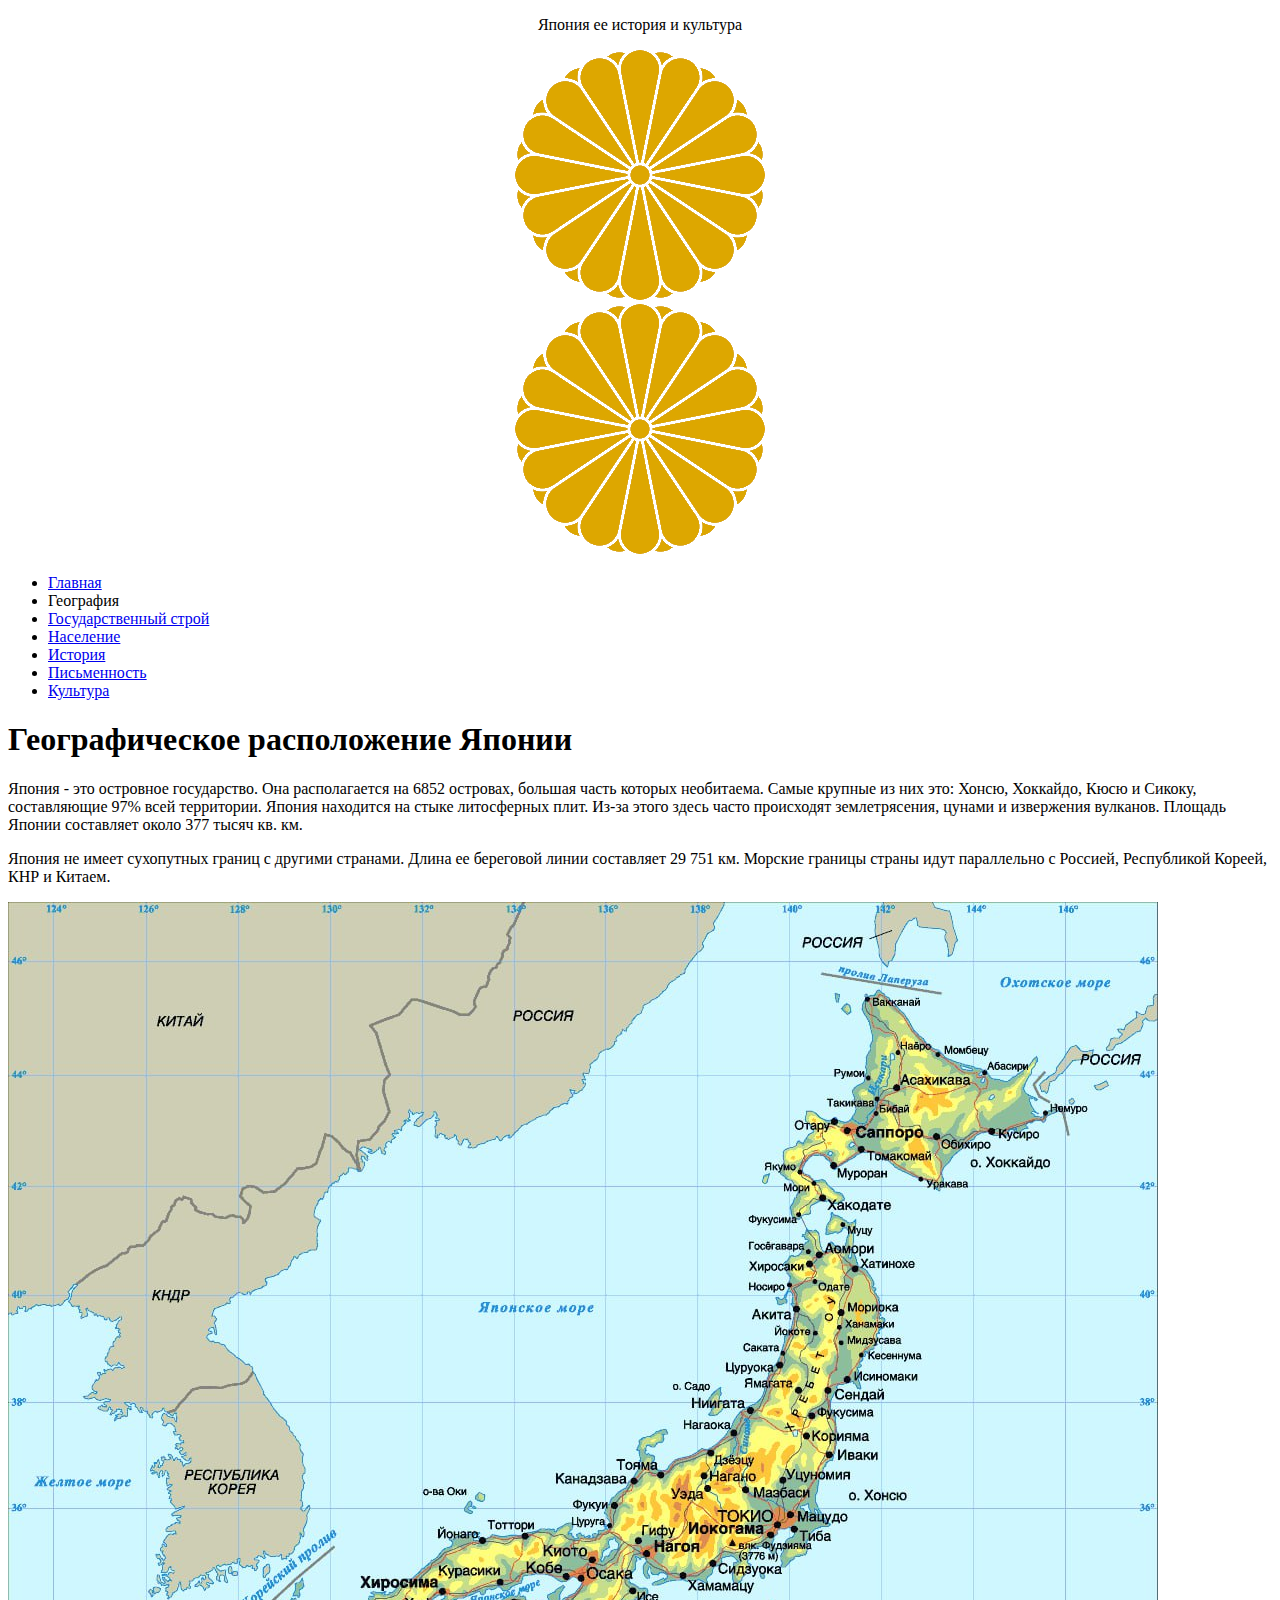
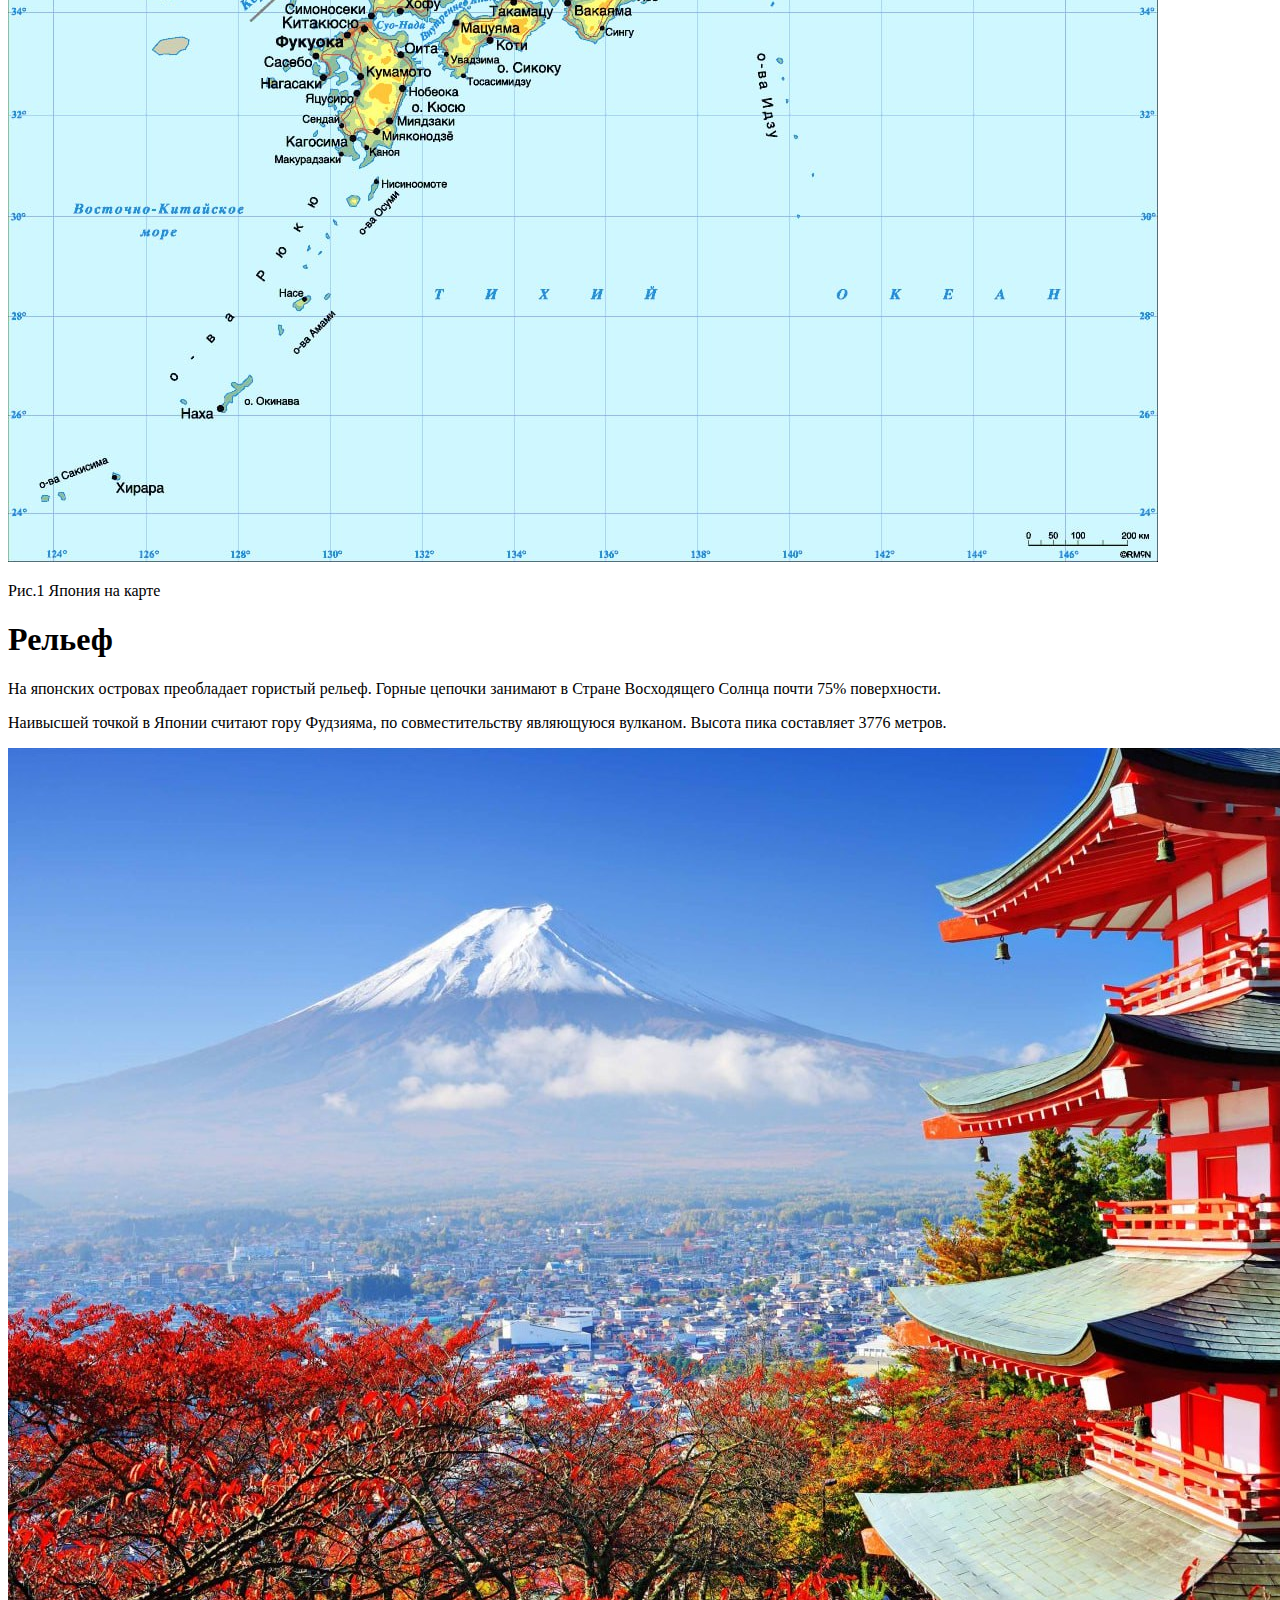
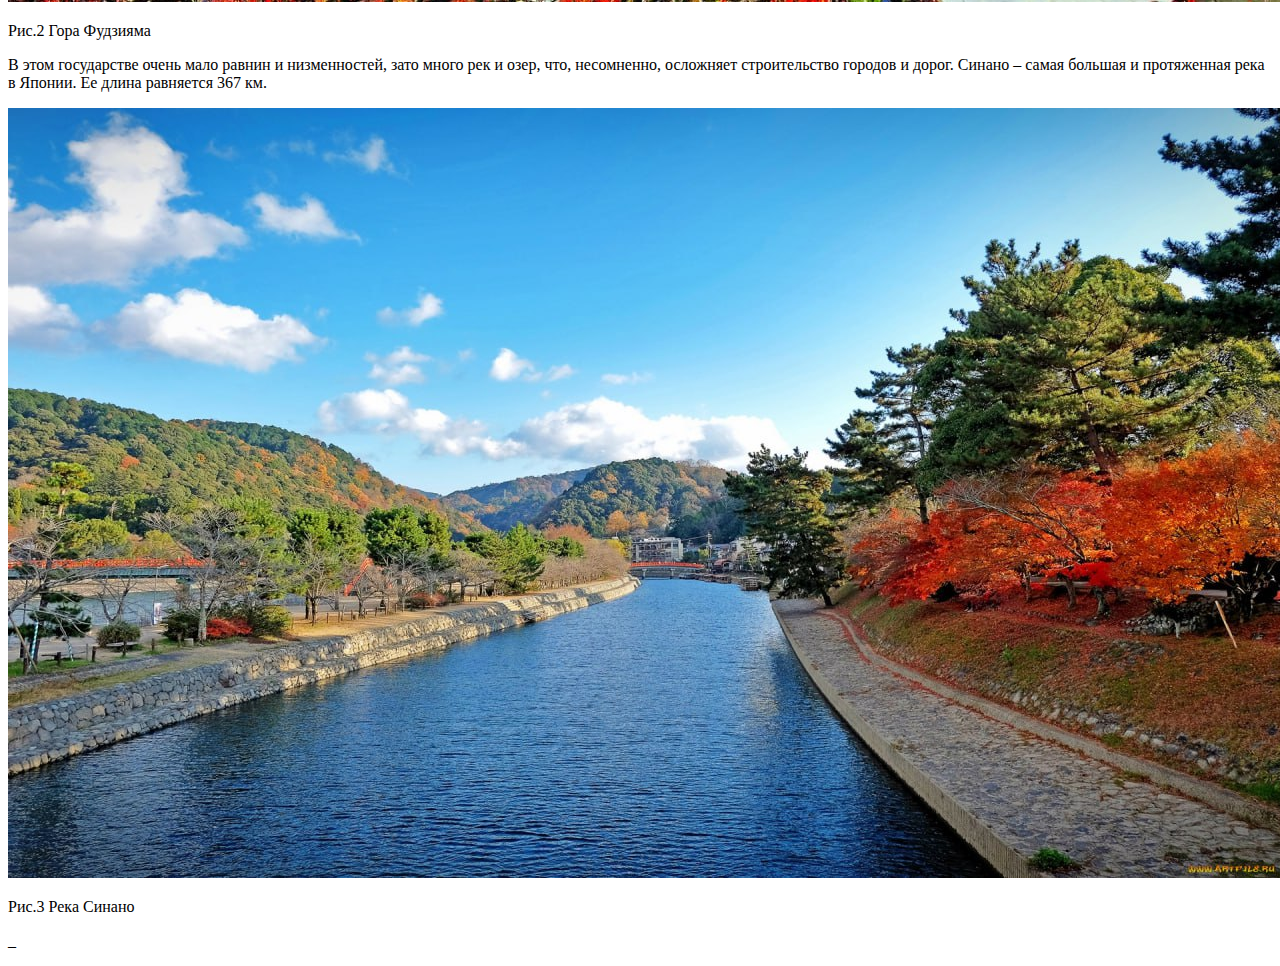
==== География.html @ 6f7203fd "Add files via upload" ====
<!DOCTYPE html>
<html lang="en">
<head>
	<link rel="stylesheet" href="./CSS/География.css"> <!-- путь с .  - значит в этом же каталоге находится -->
	<link rel="stylesheet" href="./CSS/main.css">    <!-- путь с .  - значит в этом же каталоге находится -->
	<meta charset="UTF-8">
	<meta http-equiv="X-UA-Compatible" content="IE=edge">
	<meta name="viewport" content="width=device-width, initial-scale=1.0">
	<link rel="icon" href="./favicon.ico" type="image/x-icon">
	<title>Japan</title>
</head>

<body>
<header class="header">
        <div align="center">
			
			<p class="header_text">Япония ее история и культура</p>
			<div> <img  class="header_logo_left" src="./картинки_япония/герб.png" alt="ошибка"> </div><!-- изображение с логотипом -->
			<div> <img  class="header_logo_right" src="./картинки_япония/герб.png" alt="ошибка"> </div><!-- изображение с логотипом -->
		</div>	
</header>

      <nav class="main_menu">  <!-- начало меню -->
        <ul class="main_menu">    <!-- маркированный список -->
          <li class="main_menu"> <a href="./index.html">Главная</a></li>
          <li <a href="./География.html" class="active">География</a></li>
          <li class="main_menu"> <a href="./Государственный строй.html">Государственный строй</a></li>
          <li class="main_menu"> <a href="./Население.html">Население</a></li>
          <li class="main_menu"> <a href="./История.html">История</a></li>
          <li class="main_menu"> <a href="./Письменность.html">Письменность</a></li>
          <li class="main_menu"> <a href="./Культура.html">Культура</a></li> 
        </ul>  <!--конец списка-->
      </nav>   <!-- конец меню -->
	  
	<div class="main_window">
	   <div class="main_line_up_1">  <!-- Верхняя зона в основном окне -->
			<p></p>
	   </div>
	   
        <h1>Географическое расположение Японии</h1>

        <p class="geo_text_abzac">Япония - это островное государство. Она располагается на 6852 островах, большая часть 
            которых необитаема. Самые крупные из них это: Хонсю, Хоккайдо, Кюсю и Сикоку, 
            составляющие 97% всей территории. Япония находится на стыке литосферных плит.
            Из-за этого здесь часто происходят землетрясения, цунами и извержения вулканов. Площадь 
            Японии составляет около 377 тысяч кв. км.</p>
        <p class="geo_text_abzac">Япония не имеет сухопутных границ с другими странами. Длина ее береговой линии составляет 
             29 751 км. Морские границы страны идут параллельно с Россией, Республикой Кореей, КНР и 
            Китаем.</p>

            <img class="geo_picture" src="./картинки_япония/карта.jpg" alt="ошибка">
            <p class="geo_text_picture_1">Рис.1 Япония на карте</p>

        <h1>Рельеф</h1>

        <p class="geo_text_abzac">На японских островах преобладает гористый рельеф. Горные цепочки занимают в Стране 
        Восходящего Солнца почти 75% поверхности.</p> 
            
        <p class="geo_text_abzac">Наивысшей точкой в Японии считают гору Фудзияма, 
        по совместительству являющуюся вулканом. Высота пика составляет 3776 метров. </p>

        <img class="geo_picture" src="./картинки_япония/фудзи-сан.jpg" alt="ошибка">
        <p class="geo_text_picture_1">Рис.2 Гора Фудзияма</p>

        <p class="geo_text_abzac">В этом государстве очень мало равнин и низменностей, зато много рек и озер, что, несомненно, 
        осложняет строительство городов и дорог. Синано – самая большая и протяженная река в Японии. 
        Ее длина равняется 367 км.</p>

        <img class="geo_picture" src="./картинки_япония/река.jpg" alt="ошибка">
        <p class="geo_text_picture_1">Рис.3 Река Синано</p>



         <div class="geo_e"> <!-- Пусто -->
			<p class="geo_text_abzac"> </p>
		 </div> 


        <div class="main_line_down_1"> <!-- Нижняя зона №1 в основном окне -->
			<p> </p>
	    </div>
	   
        <div class="main_line_down_2">  <!-- Нижняя зона №2 в основном окне -->
			<p>_</p>
	    </div>
    </div>
    
</body>
</html>
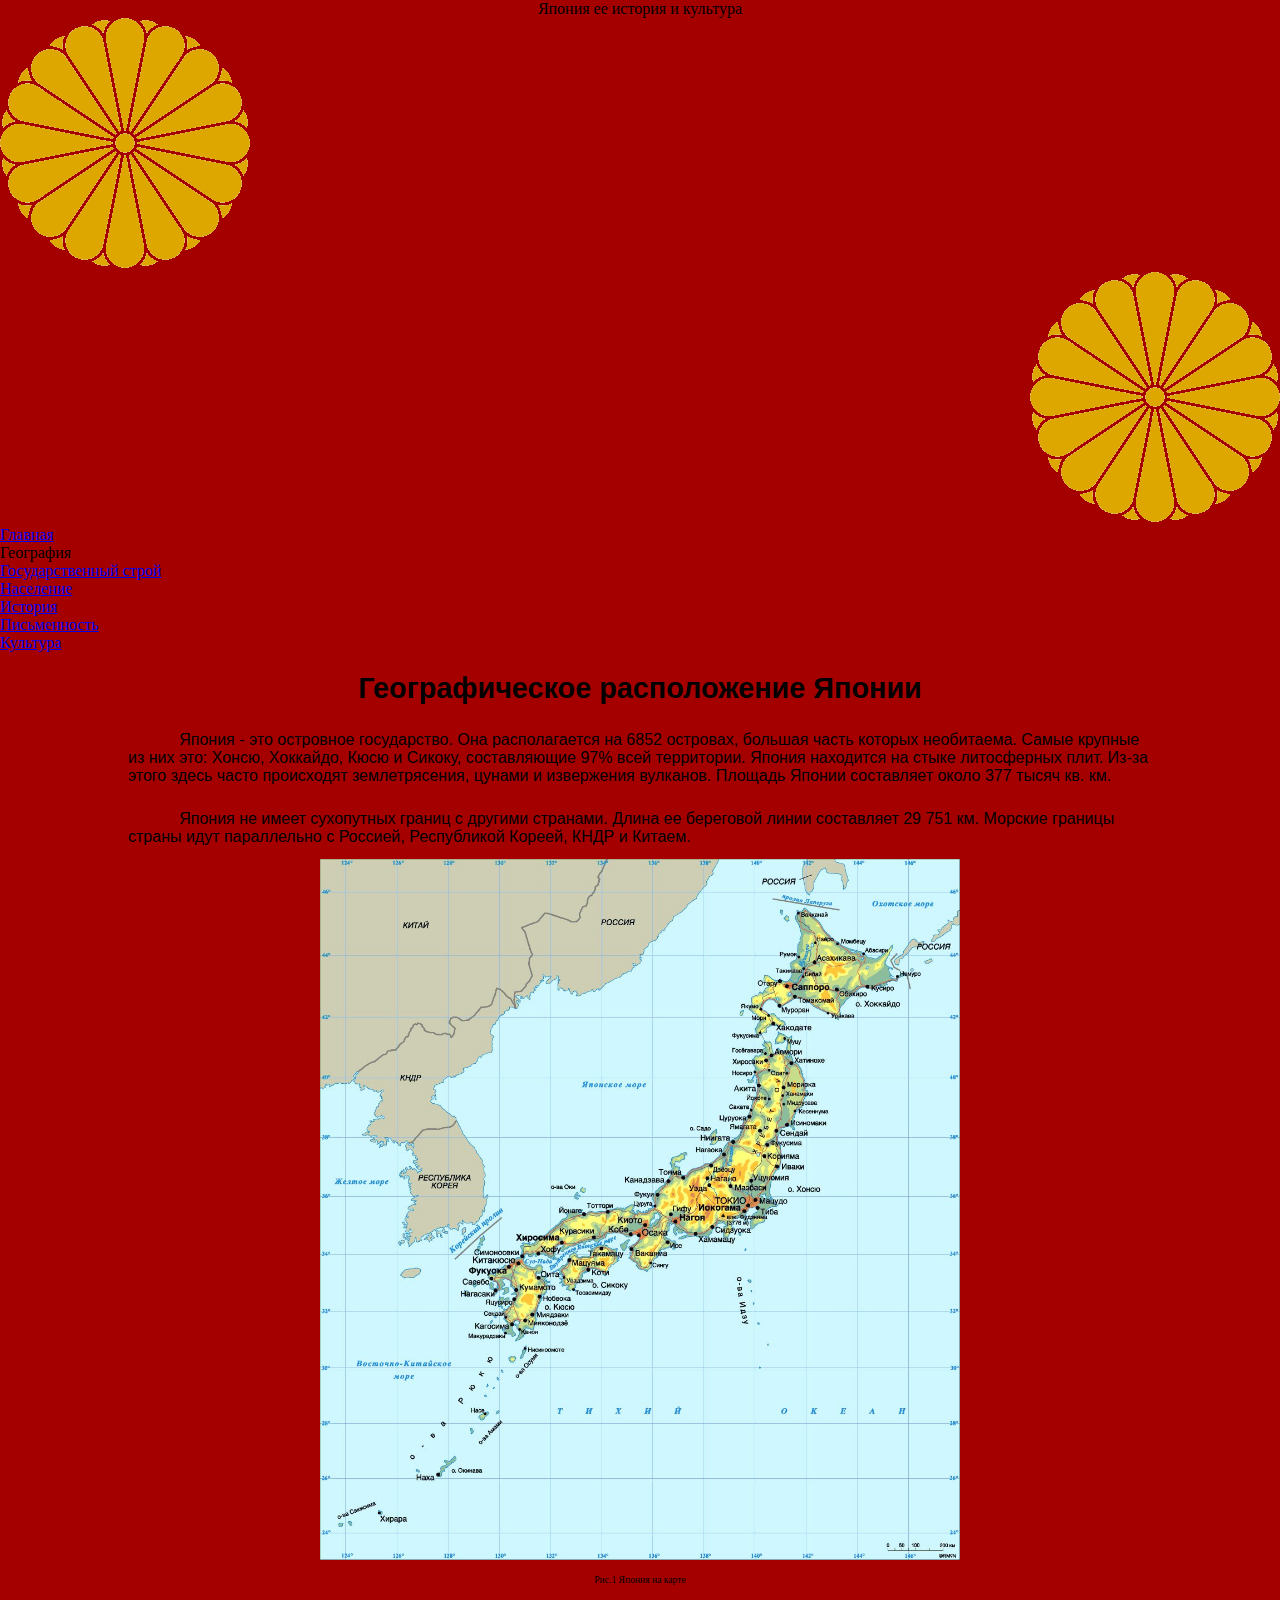
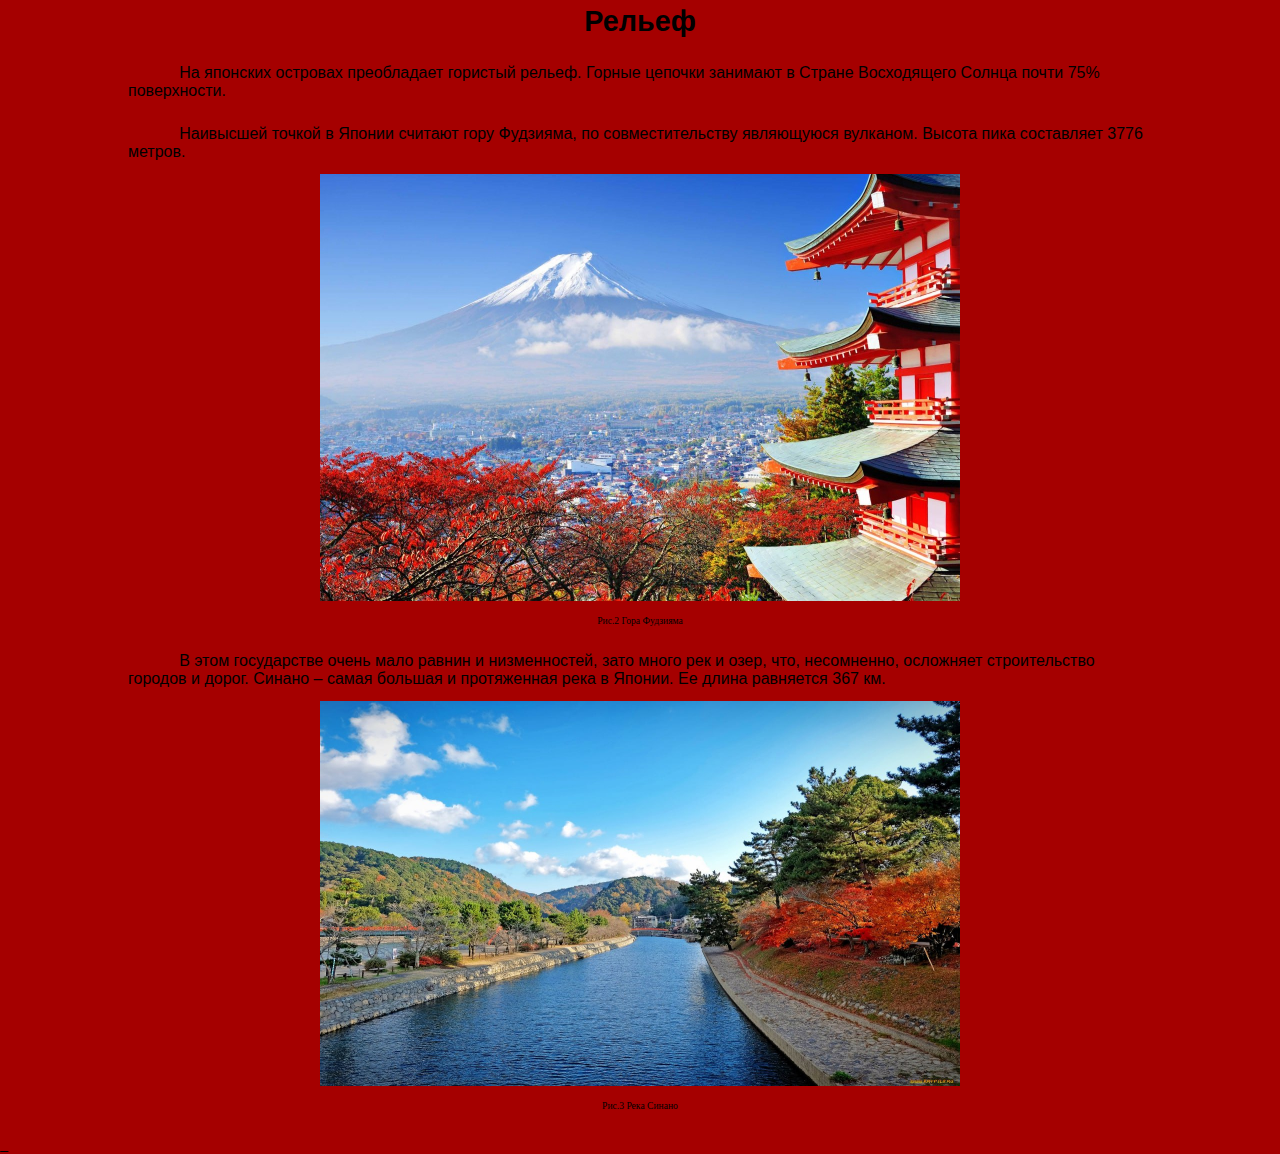
==== commit 7baf7816: "Add files via upload" ====
--- a/География.html
+++ b/География.html
@@ -2,7 +2,7 @@
 <html lang="en">
 <head>
 	<link rel="stylesheet" href="./CSS/География.css"> <!-- путь с .  - значит в этом же каталоге находится -->
-	<link rel="stylesheet" href="./CSS/main.css">    <!-- путь с .  - значит в этом же каталоге находится -->
+	<link rel="stylesheet" href="./CSS/index.css">    <!-- путь с .  - значит в этом же каталоге находится -->
 	<meta charset="UTF-8">
 	<meta http-equiv="X-UA-Compatible" content="IE=edge">
 	<meta name="viewport" content="width=device-width, initial-scale=1.0">
@@ -10,14 +10,18 @@
 	<title>Japan</title>
 </head>
 
-<body>
+<body style="background-image: url(./картинки_япония/фон.jpg); background-repeat: no-repeat; background-position: center; background-attachment: fixed">
+
 <header class="header">
         <div align="center">
-			
 			<p class="header_text">Япония ее история и культура</p>
-			<div> <img  class="header_logo_left" src="./картинки_япония/герб.png" alt="ошибка"> </div><!-- изображение с логотипом -->
-			<div> <img  class="header_logo_right" src="./картинки_япония/герб.png" alt="ошибка"> </div><!-- изображение с логотипом -->
 		</div>	
+		<div align="left">
+			<img class="header_logo_left" src = "./картинки_япония/герб.png" alt="ошибка">
+		</div><!-- изображение с логотипом -->
+        <div align="right">
+			<img class="header_logo_right" src="./картинки_япония/герб.png" alt="ошибка">
+		</div><!-- изображение с логотипом -->
 </header>
 
       <nav class="main_menu">  <!-- начало меню -->
@@ -34,7 +38,7 @@
 	  
 	<div class="main_window">
 	   <div class="main_line_up_1">  <!-- Верхняя зона в основном окне -->
-			<p></p>
+	     <p></p>
 	   </div>
 	   
         <h1>Географическое расположение Японии</h1>
@@ -45,7 +49,7 @@
             Из-за этого здесь часто происходят землетрясения, цунами и извержения вулканов. Площадь 
             Японии составляет около 377 тысяч кв. км.</p>
         <p class="geo_text_abzac">Япония не имеет сухопутных границ с другими странами. Длина ее береговой линии составляет 
-             29 751 км. Морские границы страны идут параллельно с Россией, Республикой Кореей, КНР и 
+             29 751 км. Морские границы страны идут параллельно с Россией, Республикой Кореей, КНДР и 
             Китаем.</p>
 
             <img class="geo_picture" src="./картинки_япония/карта.jpg" alt="ошибка">
@@ -79,8 +83,6 @@
         <div class="main_line_down_1"> <!-- Нижняя зона №1 в основном окне -->
 			<p> </p>
 	    </div>
-	   
-        <div class="main_line_down_2">  <!-- Нижняя зона №2 в основном окне -->
 			<p>_</p>
 	    </div>
     </div>
--- a/CSS/География.css
+++ b/CSS/География.css
@@ -0,0 +1,54 @@
+*{
+  padding: 0%;
+  margin: 0%;
+}
+
+body {
+  background-color: RGB(165, 0, 0);
+}
+
+h1 {   /* Заголовки */
+  position: relative;
+  text-align: center;
+  margin-top: 20px;
+  top: 50%;
+  font-size: 1.8em;
+  color: black;
+  font-family: 'Trebuchet MS', 'Lucida Sans Unicode', 'Lucida Grande', 'Lucida Sans', Arial, Sans-Serif;
+}
+
+.geo_text {  /* текст */
+  font-family: 'Franklin Gothic Medium', 'Arial Narrow', Arial, Sans-Serif;
+  font-size: 1.0em;
+  color: black;
+  margin: 2% 10% 1% 10%;  /* отступы (сверху, справа, снизу, слева) */
+}
+
+.geo_text_abzac {  /* Добавляем красную строку абзаца */
+  font-family: 'Franklin Gothic Medium', 'Arial Narrow', Arial, Sans-Serif;
+  font-size: 1.0em;
+  color: black;
+  margin: 2% 10% 1% 10%;  /* отступы (сверху, справа, снизу, слева) */
+  text-indent: 5%;
+}
+
+.geo_picture {  /* Картинки */
+  margin: 0 25% 0 25%;
+  width: 50%;
+}
+
+.geo_text_picture_1 { /* подпись к картинкам */
+  font-size: 0.6em;
+  font-family: 'Times New Roman', Times, serif;
+  color: black;
+  margin: 10px;
+  text-align: center;
+}
+
+.geo_e {  /* на будущее */
+  position: relative;
+  bottom: 0;
+  background-color: rgb(255, 255, 255);
+  height: 20%;
+  width: 100%;
+}
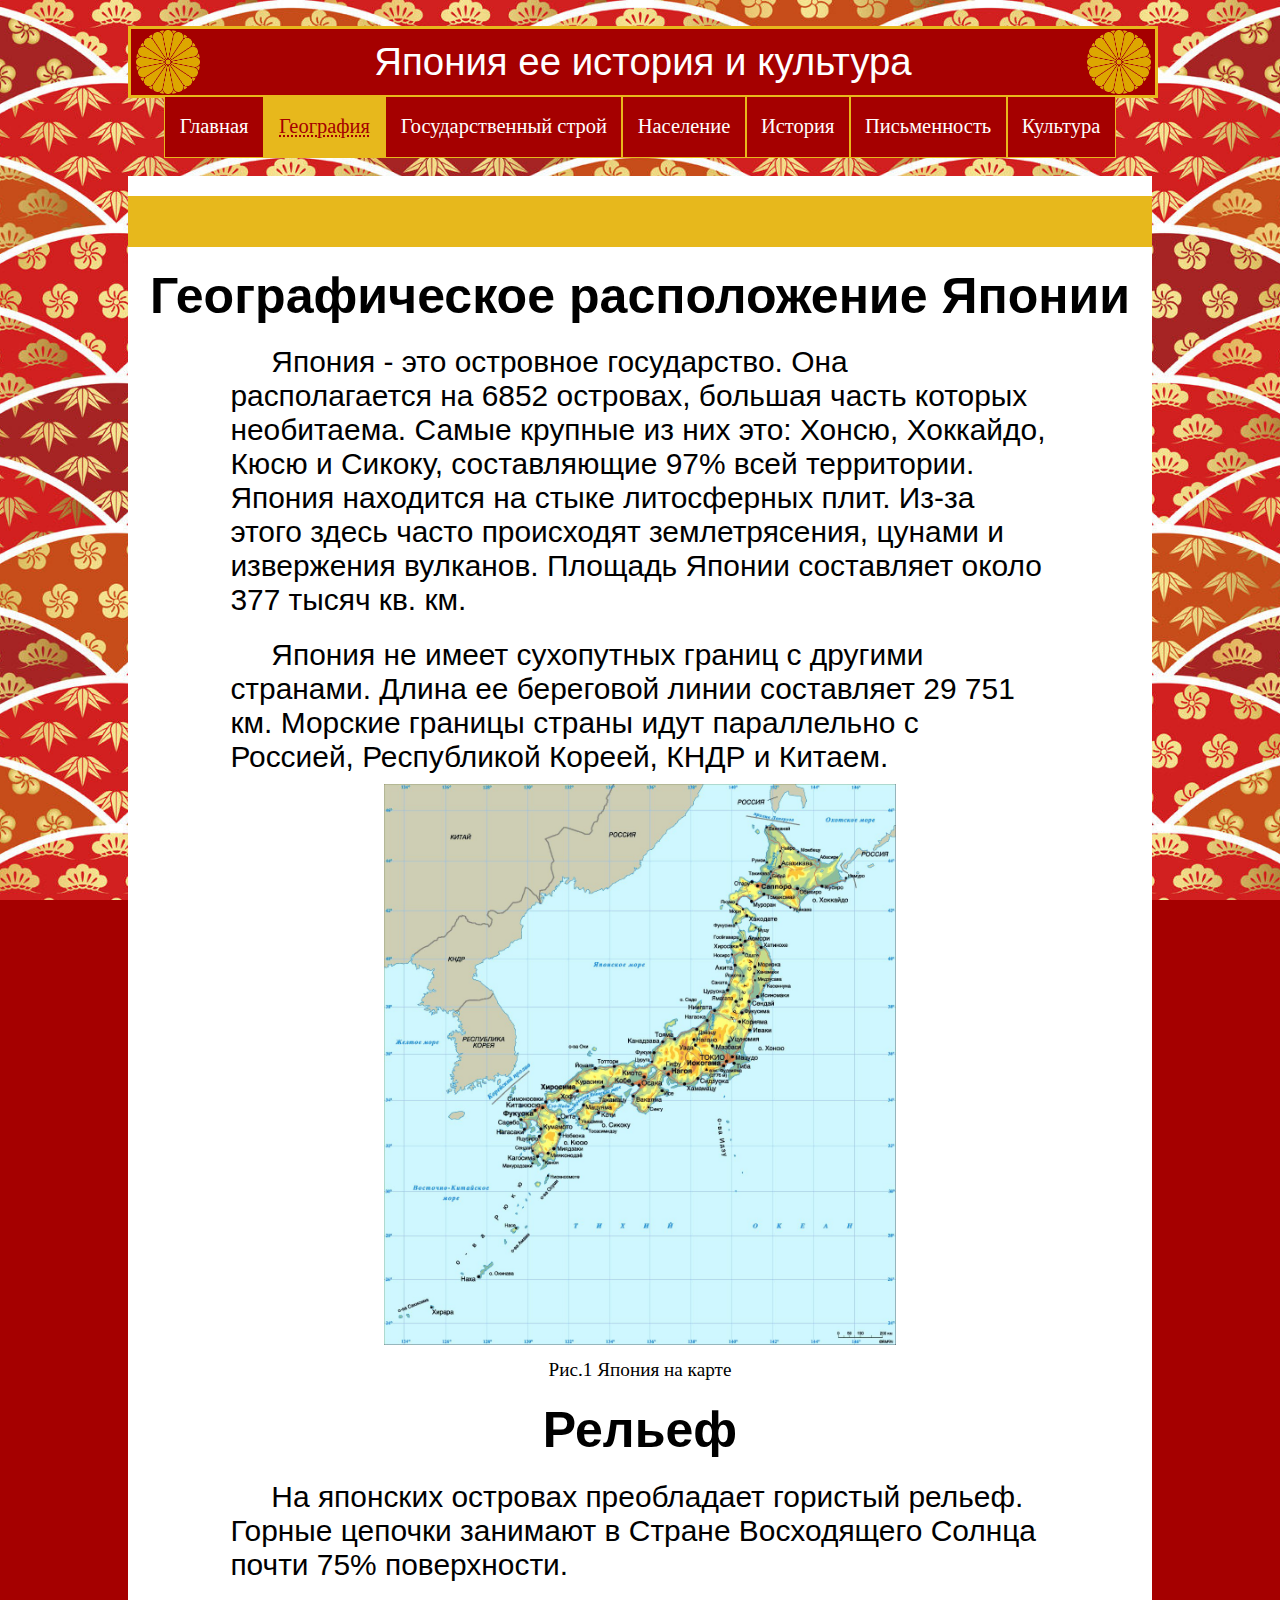
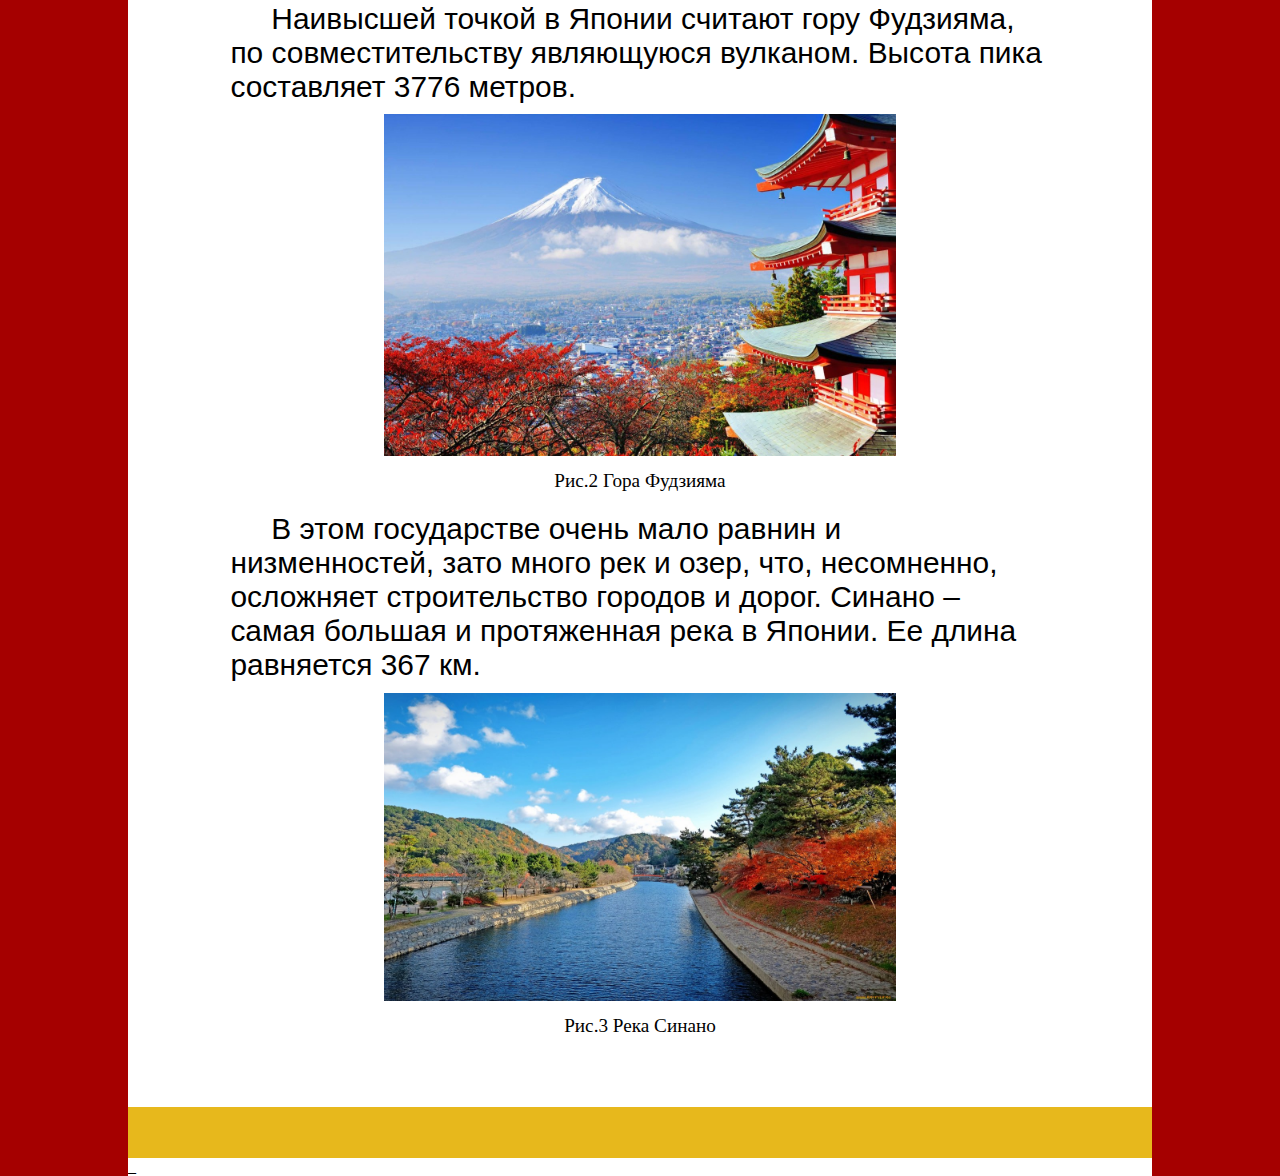
==== commit 68d7b3bc: "Add files via upload" ====
--- a/География.html
+++ b/География.html
@@ -10,7 +10,7 @@
 	<title>Japan</title>
 </head>
 
-<body style="background-image: url(./картинки_япония/фон.jpg); background-repeat: no-repeat; background-position: center; background-attachment: fixed">
+<body style="background-image: url(./картинки_япония/фон.jpg); background-repeat: no-repeat; background-position: center center; background-attachment: fixed; background-size: cover;">
 
 <header class="header">
         <div align="center">
--- a/CSS/География.css
+++ b/CSS/География.css
@@ -12,33 +12,33 @@
   text-align: center;
   margin-top: 20px;
   top: 50%;
-  font-size: 1.8em;
+  font-size: 3.13em;  /*50px;*/
   color: black;
   font-family: 'Trebuchet MS', 'Lucida Sans Unicode', 'Lucida Grande', 'Lucida Sans', Arial, Sans-Serif;
 }
 
 .geo_text {  /* текст */
   font-family: 'Franklin Gothic Medium', 'Arial Narrow', Arial, Sans-Serif;
-  font-size: 1.0em;
+  font-size: 1.87em;   /*30px;*/
   color: black;
   margin: 2% 10% 1% 10%;  /* отступы (сверху, справа, снизу, слева) */
 }
 
 .geo_text_abzac {  /* Добавляем красную строку абзаца */
   font-family: 'Franklin Gothic Medium', 'Arial Narrow', Arial, Sans-Serif;
-  font-size: 1.0em;
+  font-size: 1.87em;    /*30px;*/
   color: black;
   margin: 2% 10% 1% 10%;  /* отступы (сверху, справа, снизу, слева) */
   text-indent: 5%;
 }
 
 .geo_picture {  /* Картинки */
-  margin: 0 25% 0 25%;
-  width: 50%;
+  margin:0 25% 0 25%;
+  width:50%;
 }
 
 .geo_text_picture_1 { /* подпись к картинкам */
-  font-size: 0.6em;
+  font-size: 1.2em;   /*20px;*/
   font-family: 'Times New Roman', Times, serif;
   color: black;
   margin: 10px;
@@ -49,6 +49,6 @@
   position: relative;
   bottom: 0;
   background-color: rgb(255, 255, 255);
-  height: 20%;
+  height: 50px;
   width: 100%;
-}
+}--- a/CSS/index.css
+++ b/CSS/index.css
@@ -0,0 +1,230 @@
+*{
+  padding: 0%;
+  margin: 0%;
+}
+
+body {
+  background-color: RGB(165, 0, 0);
+}
+
+.main_window {
+  margin-left: 10%;
+  background-color: RGB(255, 255, 255);
+  width: 80%;
+  top: 50%;
+  height: auto;
+  align-self: center;
+  overflow: hidden;
+  overflow-x: hidden
+}
+
+.main_k {
+  position: relative;
+  top: 50px;
+  display: flex;
+}
+
+.header {
+  position: relative;
+  height: 7.47vw;                 /*100px;*/
+}
+
+.header_text {
+  position: absolute;          /*relative;*/
+  text-align: center;
+  display: flex;
+  flex-wrap: nowrap;
+  align-items: stretch;
+  flex-direction: row;
+  justify-content: center;
+  align-items: center;
+  top: 2.0vw;
+  left: 10%;
+  height: 5.2vw;
+  width: 80%;
+  font-size: 3vw;
+  color: white;
+  background-color: RGB(165, 0, 0);
+  font-family: 'Trebuchet MS', 'Lucida Sans Unicode', 'Lucida Grande', 'Lucida Sans', Arial, Sans-Serif;
+  border: 0.1em solid RGB(231, 184, 28);
+}
+
+.header_logo_left {
+  position: absolute;	
+  top: 2.35vw;
+  left: 10.6%;
+  width: 5%;
+  overflow: no-hidden;
+  /*background-color: RGB(255, 255, 255);*/
+}
+
+.header_logo_right {
+  position: absolute;
+  top: 2.35vw;
+  right: 10.1%;
+  width: 5%;
+  /*background-color: RGB(255, 255, 255);*/
+}
+
+ul {
+  overflow: hidden;
+  list-style: none; 
+  margin: 0 auto;
+}
+
+i {
+  display: block;
+  margin-right: 20%;
+  border: 1px solid RGB(255, 255, 255);
+}
+
+nav {
+  width: 80%;
+  margin: 0 auto;  
+}
+
+.main_menu{
+  position: relative;
+  top: 0%;
+  width: auto;
+  height: auto;
+  display: flex;
+  margin-bottom: 0.5%;
+}
+
+.main_menu a {
+  display: block;
+  padding: 0.7em;
+  height: 2.5vw;  /* высота меню */
+  align-items: stretch;
+  align-content: center;
+  
+  border: 1px solid RGB(231, 184, 28);
+  background-color: RGB(165, 0, 0);
+  color: #ffffff;
+  
+    /* свойства шрифта */
+  font-size: 1.6vw;
+  display: block;
+  text-decoration: none;
+  font-family: 'Lora', serif;
+  transition: .5s linear;
+}
+
+.main_menu li.active {  /*активный пункт меню*/
+  display: block;
+  padding: 0.7em;
+  height: 2.5vw;  /* высота меню */
+  align-items: stretch;
+  align-content: center;
+  
+  border: 1px solid RGB(231, 184, 28);
+  background-color: RGB(231, 184, 28);
+  color: RGB(165, 0, 0);
+  text-decoration-line: underline;
+  text-decoration-style: dotted;
+  text-decoration-color: RGB(165, 0, 0);
+  
+  /* свойства шрифта*/
+  font-size: 1.6vw;
+  font-family: 'Lora', serif;
+  transition: .5s linear;
+}
+
+.main_menu a:hover {
+  background-color: RGB(231, 184, 28);
+}
+
+.main_window_text {
+  font-family: 'Franklin Gothic Medium', 'Arial Narrow', Arial, Sans-Serif;
+  font-size: 2.0em;
+  color: black;
+  margin: 10% 10% 2% 10%;  /* отступы (сверху, справа, снизу, слева) */
+}
+
+.main_window_text_abzac {  /* Добавляем красную строку абзаца */
+  font-family: 'Franklin Gothic Medium', 'Arial Narrow', Arial, Sans-Serif;
+  font-size: 2.0em;
+  color: black;
+  margin: 8% 15% 10% 15%;  /* отступы (сверху, справа, снизу, слева) */
+  text-indent: 40px;
+}
+
+.main_picture {  /* Картинки */
+  margin: -200% 30% 4% 33%;
+  top: -50%;
+  width: 30%;
+}
+
+.main_line_up_1 {
+  margin-top: 20px;          
+  height: 4vw;            /*80px;*/
+  width: 100%;
+  background-color: RGB(231, 184, 28);
+}
+
+.main_line_down_1 {
+  bottom: 0px;
+  height: 4vw;             /*80px;*/
+  width: 100%;
+  background-color: RGB(231, 184, 28);
+}
+
+.main_line_down_2 {
+  bottom: 0px;
+  height: 4vw;
+  width: 100%;
+  background-color: RGB(231, 184, 28);
+}
+
+.main_e {  /* на будущее */
+  position: relative;
+  bottom: 0;
+  background-color: rgb(255, 255, 255);
+  height: 50%;
+  width: 100%;
+}
+
+.index_picture {  /* Картинки */
+  margin: -15% 0% 2% 35%;  /* отступы (сверху, справа, снизу, слева) */
+  width:20%;
+}
+
+.border{
+  width: 70%;
+  height: auto;
+  /*position: sticky;*/
+}
+
+.border_bottom{
+  width: 50%;
+  height: auto;
+}
+
+/*
+.fon-left{
+	position: absolute;
+    background-image: url("../картинки_япония/Fon_left.png");
+    background-repeat: repeat-y;
+	top: 15%;
+	margin-left: 2%;
+    
+	background-size: 51% auto;
+    height: 62em;
+    width: 10%;
+	background-attachment: no-fixed;
+}
+
+.fon-right{
+	position: absolute;
+    background-image: url("../картинки_япония/Fon_right.png");
+    background-repeat: repeat-y;
+	top: 10%;
+	margin-left: 91%;
+    margin-bottom: 2%;
+	background-size: 70% auto;
+    height: 60em;
+    width: 10%;
+	background-attachment: no-fixed;
+}
+*/